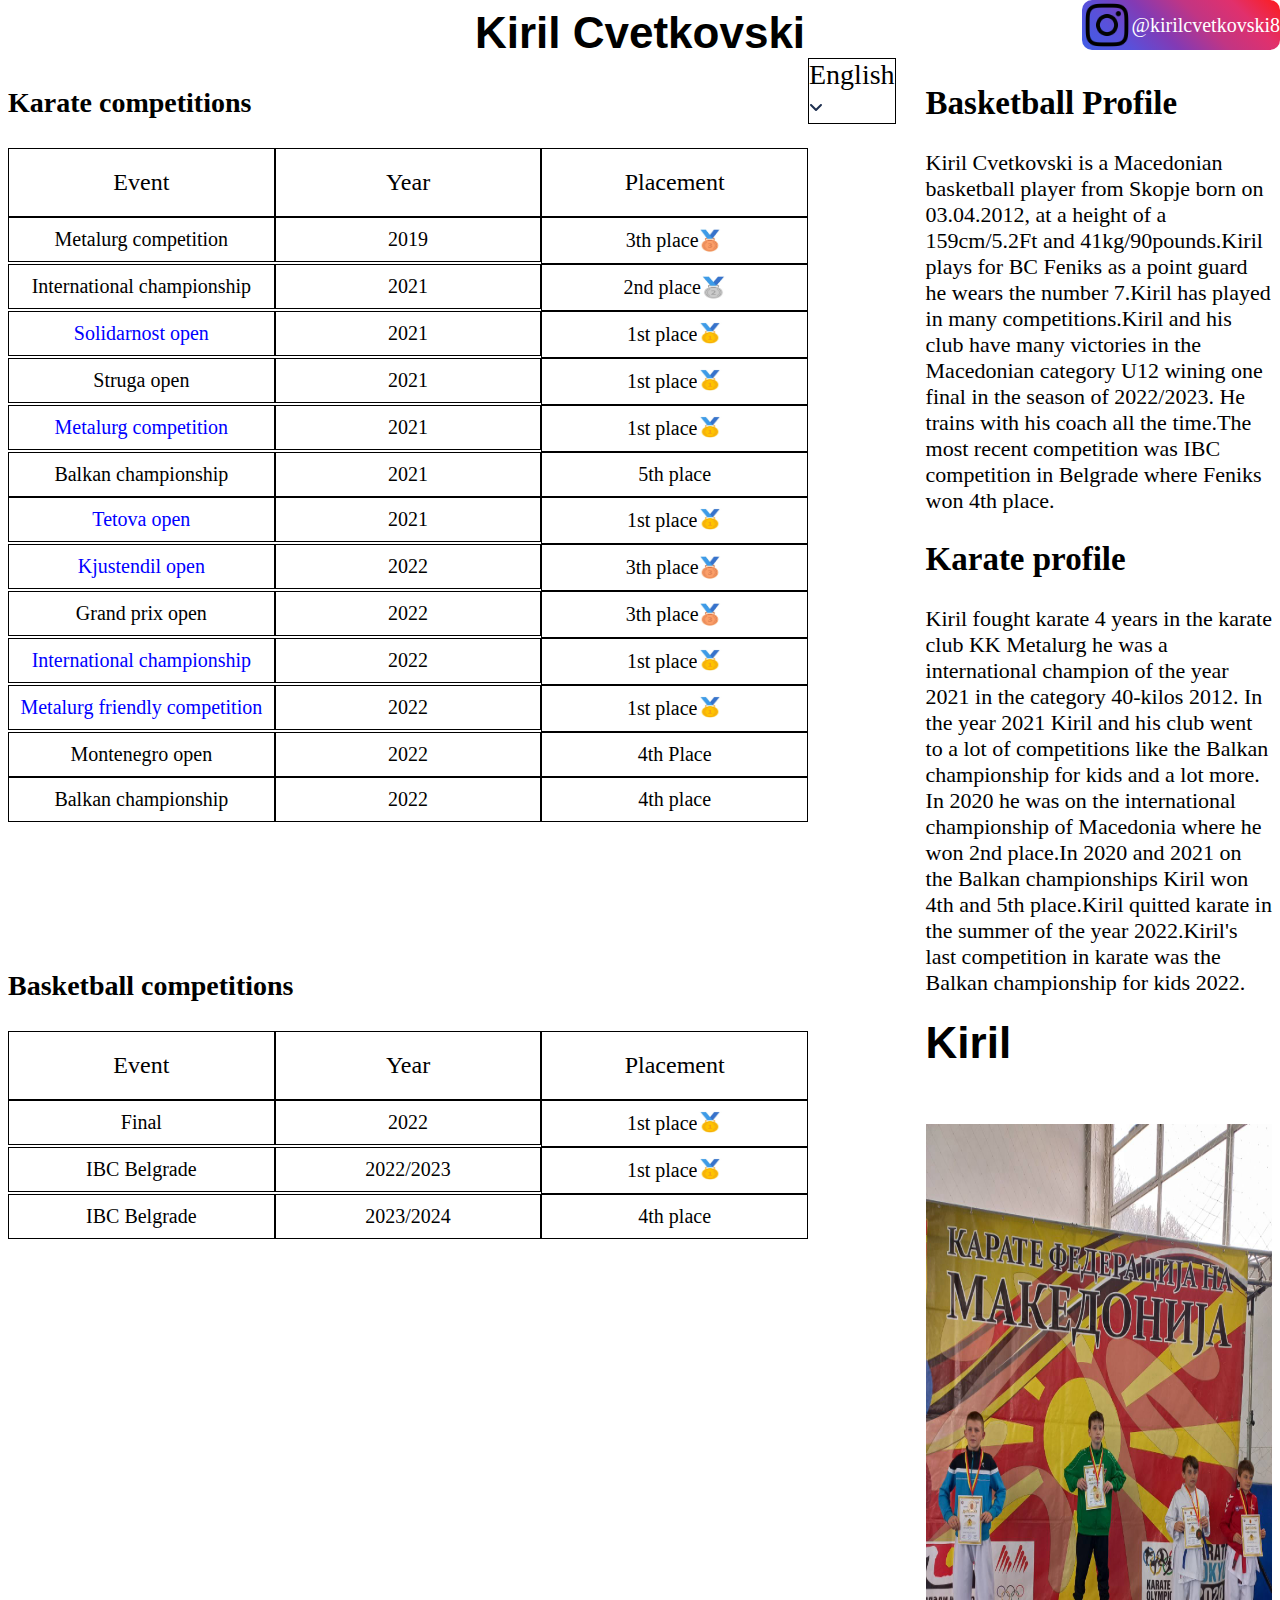
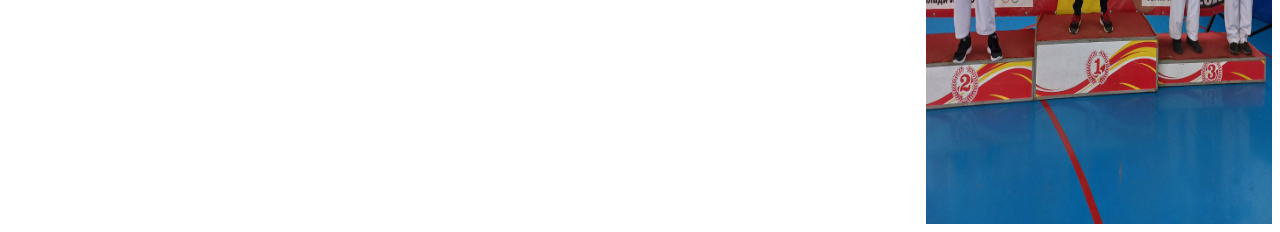
==== english.html @ be21a668 "languages" ====
<!DOCTYPE html>
<html lang="en">
  <head>
    <meta charset="UTF-8" />
    <meta name="viewport" content="width=device-width, initial-scale=1.0" />
    <link rel="stylesheet" href="style.css" />
    <title>Document</title>
  </head>
  <body>
    <div class="name">Kiril Cvetkovski</div>
    <div class="bioImg">
      <div class="tableDiv">
        <div class="awards">Karate competitions</div>
        <table class="theTable">
          <tr>
            <td>Event</td>
            <td>Year</td>
            <td>Placement</td>
          </tr>
          <tr>
            <td>Metalurg competition</td>
            <td>2019</td>
            <td>3th place <img src="./images/medals 3.png" alt="3" /></td>
          </tr>
          <tr>
            <td>International championship</td>
            <td>2021</td>
            <td>2nd place<img src="./images/medals 2.png" alt="3" /></td>
          </tr>
          <tr>
            <td
              onclick="awardPictures(event)"
              style="cursor: pointer; color: blue"
              id="soli"
            >
              Solidarnost open
            </td>
            <td>2021</td>
            <td>1st place<img src="./images/medals 1.png" alt="3" /></td>
          </tr>
          <tr>
            <td>Struga open</td>
            <td>2021</td>
            <td>1st place<img src="./images/medals 1.png" alt="3" /></td>
          </tr>
          <tr>
            <td
              onclick="awardPictures(event)"
              style="cursor: pointer; color: blue"
              id="meta"
            >
              Metalurg competition
            </td>
            <td>2021</td>
            <td>1st place<img src="./images/medals 1.png" alt="3" /></td>
          </tr>
          <tr>
            <td>Balkan championship</td>
            <td>2021</td>
            <td>5th place</td>
          </tr>
          <tr>
            <td
              onclick="awardPictures(event)"
              style="cursor: pointer; color: blue"
              id="teto"
            >
              Tetova open
            </td>
            <td>2021</td>
            <td>1st place<img src="./images/medals 1.png" alt="3" /></td>
          </tr>
          <tr>
            <td
              onclick="awardPictures(event)"
              style="cursor: pointer; color: blue"
              id="kjus"
            >
              Kjustendil open
            </td>
            <td>2022</td>
            <td>3th place<img src="./images/medals 3.png" alt="3" /></td>
          </tr>
          <tr>
            <td>Grand prix open</td>
            <td>2022</td>
            <td>3th place<img src="./images/medals 3.png" alt="3" /></td>
          </tr>
          <tr>
            <td
              onclick="awardPictures(event)"
              style="cursor: pointer; color: blue"
              id="inter"
            >
              International championship
            </td>
            <td>2022</td>
            <td>1st place<img src="./images/medals 1.png" alt="3" /></td>
          </tr>
          <tr>
            <td
              onclick="awardPictures(event)"
              style="cursor: pointer; color: blue"
              id="metaF"
            >
              Metalurg friendly competition
            </td>
            <td>2022</td>
            <td>1st place<img src="./images/medals 1.png" alt="3" /></td>
          </tr>
          <tr>
            <td>Montenegro open</td>
            <td>2022</td>
            <td>4th Place</td>
          </tr>
          <tr>
            <td>Balkan championship</td>
            <td>2022</td>
            <td>4th place</td>
          </tr>
        </table>
        <div class="awards">Basketball competitions</div>
        <table class="theTable">
          <tr>
            <td>Event</td>
            <td>Year</td>
            <td>Placement</td>
          </tr>

          <tr>
            <td>Final</td>
            <td>2022</td>
            <td>1st place<img src="./images/medals 1.png" alt="3" /></td>
          </tr>
          <tr>
            <td>IBC Belgrade</td>
            <td>2022/2023</td>
            <td>1st place<img src="./images/medals 1.png" alt="3" /></td>
          </tr>
          <tr>
            <td>IBC Belgrade</td>
            <td>2023/2024</td>
            <td>4th place</td>
          </tr>
        </table>
      </div>
      <div style="display: flex; flex-direction: column; align-items: center">
        <div
          class="lang"
          onclick="change()"
          id="language"
          style="border: 1px solid black"
        >
          English<img src="/images/angle-down-solid.svg" alt="" />
        </div>
        <div class="subLang" id="sub">
          <div onclick="toLang(event)" id="english">English</div>
          <div onclick="toLang(event)" id="macedonian">Македонски</div>
          <div onclick="toLang(event)" id="french">Français</div>
          <div onclick="toLang(event)" id="german">Deutsch</div>
        </div>
        <div class="instagram" onclick="redirect()">
          <img src="images/instagram.png" alt="inta" />
          <p>@kirilcvetkovski8</p>
        </div>
      </div>
      <div class="bio">
        <h2>Basketball Profile</h2>
        <div>
          Kiril Cvetkovski is a Macedonian basketball player from Skopje born on
          03.04.2012, at a height of a 159cm/5.2Ft and 41kg/90pounds.Kiril plays
          for BC Feniks as a point guard he wears the number 7.Kiril has played
          in many competitions.Kiril and his club have many victories in the
          Macedonian category U12 wining one final in the season of 2022/2023.
          He trains with his coach all the time.The most recent competition was
          IBC competition in Belgrade where Feniks won 4th place.

          <div>
            <h2>Karate profile</h2>
            <p>
              Kiril fought karate 4 years in the karate club KK Metalurg he was
              a international champion of the year 2021 in the category 40-kilos
              2012. In the year 2021 Kiril and his club went to a lot of
              competitions like the Balkan championship for kids and a lot more.
              In 2020 he was on the international championship of Macedonia
              where he won 2nd place.In 2020 and 2021 on the Balkan
              championships Kiril won 4th and 5th place.Kiril quitted karate in
              the summer of the year 2022.Kiril's last competition in karate was
              the Balkan championship for kids 2022.
            </p>
          </div>
        </div>
        <div class="imageName">Kiril</div>
        <div class="img"><img src="images/cigan.jpg" alt="kiril" /></div>
      </div>

      <script src="script.js"></script>
    </div>
  </body>
</html>
---- style.css ----
.name {
  font-size: 44px;
  font-family: "Gill Sans", "Gill Sans MT", Calibri, "Trebuchet MS", sans-serif;
  width: 100%;
  display: flex;
  justify-content: center;
  font-weight: bold;
}
.bioImg {
  display: flex;
  flex-direction: row;
  justify-content: center;
}
.bio {
  font-size: 22px;
  height: 100%;
  width: 600px;
}
.img {
  margin-top: 56px;
  height: 700px;
  width: 100%;
}
.lang {
  position: relative;
  font-size: 28px;
  margin: 0px 30px 120px 0px;
  cursor: pointer;
  border: 1px solid black;
}
.subLang {
  font-size: 22px;
  position: absolute;
  visibility: hidden;
  top: 10%;
  padding: 0px 20px;
  color: blue;
}
.theTable tbody:first-child td {
  border: 1px solid black;
  margin: 0;
  padding: 20px;
  font-size: 24px;
  width: 100%;
  height: 100%;
  display: flex;
  align-items: center;
  justify-content: center;
}
.theTable tbody tr {
  margin: 0;
  padding: 0;
  display: flex;
}
.theTable {
  width: 800px;
  height: 100%;
  display: flex;
  flex-direction: column;
}
.awards {
  height: 200px;
  width: 100%;
  font-size: 28px;
  font-weight: bold;
  display: flex;
  align-items: center;
}
.tableDiv {
  display: flex;
  flex-direction: column;
}
.theTable > tbody > tr:not(:first-child) > td {
  /* Styles for all rows except the first row */
  border: 1px solid black;
  margin: 0;
  padding: 10px;
  font-size: 20px;
  width: 100%;
  height: 100%;
  display: flex;
  align-items: center;
  justify-content: center;
}
.theTable img {
  width: 25px;
  height: 25px;
}
.subLang div {
  border: 1px solid black;
  cursor: pointer;
}
.img img {
  height: 100%;
  width: 100%;
}
.imageName {
  font-size: 44px;
  font-family: "Gill Sans", "Gill Sans MT", Calibri, "Trebuchet MS", sans-serif;
  width: 100%;

  font-weight: bold;
}
.instagram img {
  width: 50px;
  height: 50px;
}
.instagram p {
  display: flex;
  justify-content: center;
  align-items: center;
  font-size: 20px;
  margin: 0;
  color: white;
}
.instagram {
  cursor: pointer;
  position: absolute;
  border-radius: 10px;
  background: linear-gradient(
    45deg,
    #405de6,
    #5851db,
    #833ab4,
    #c13584,
    #e1306c,
    #fd1d1d
  );
  top: 0;
  right: 0;
  display: flex;
}
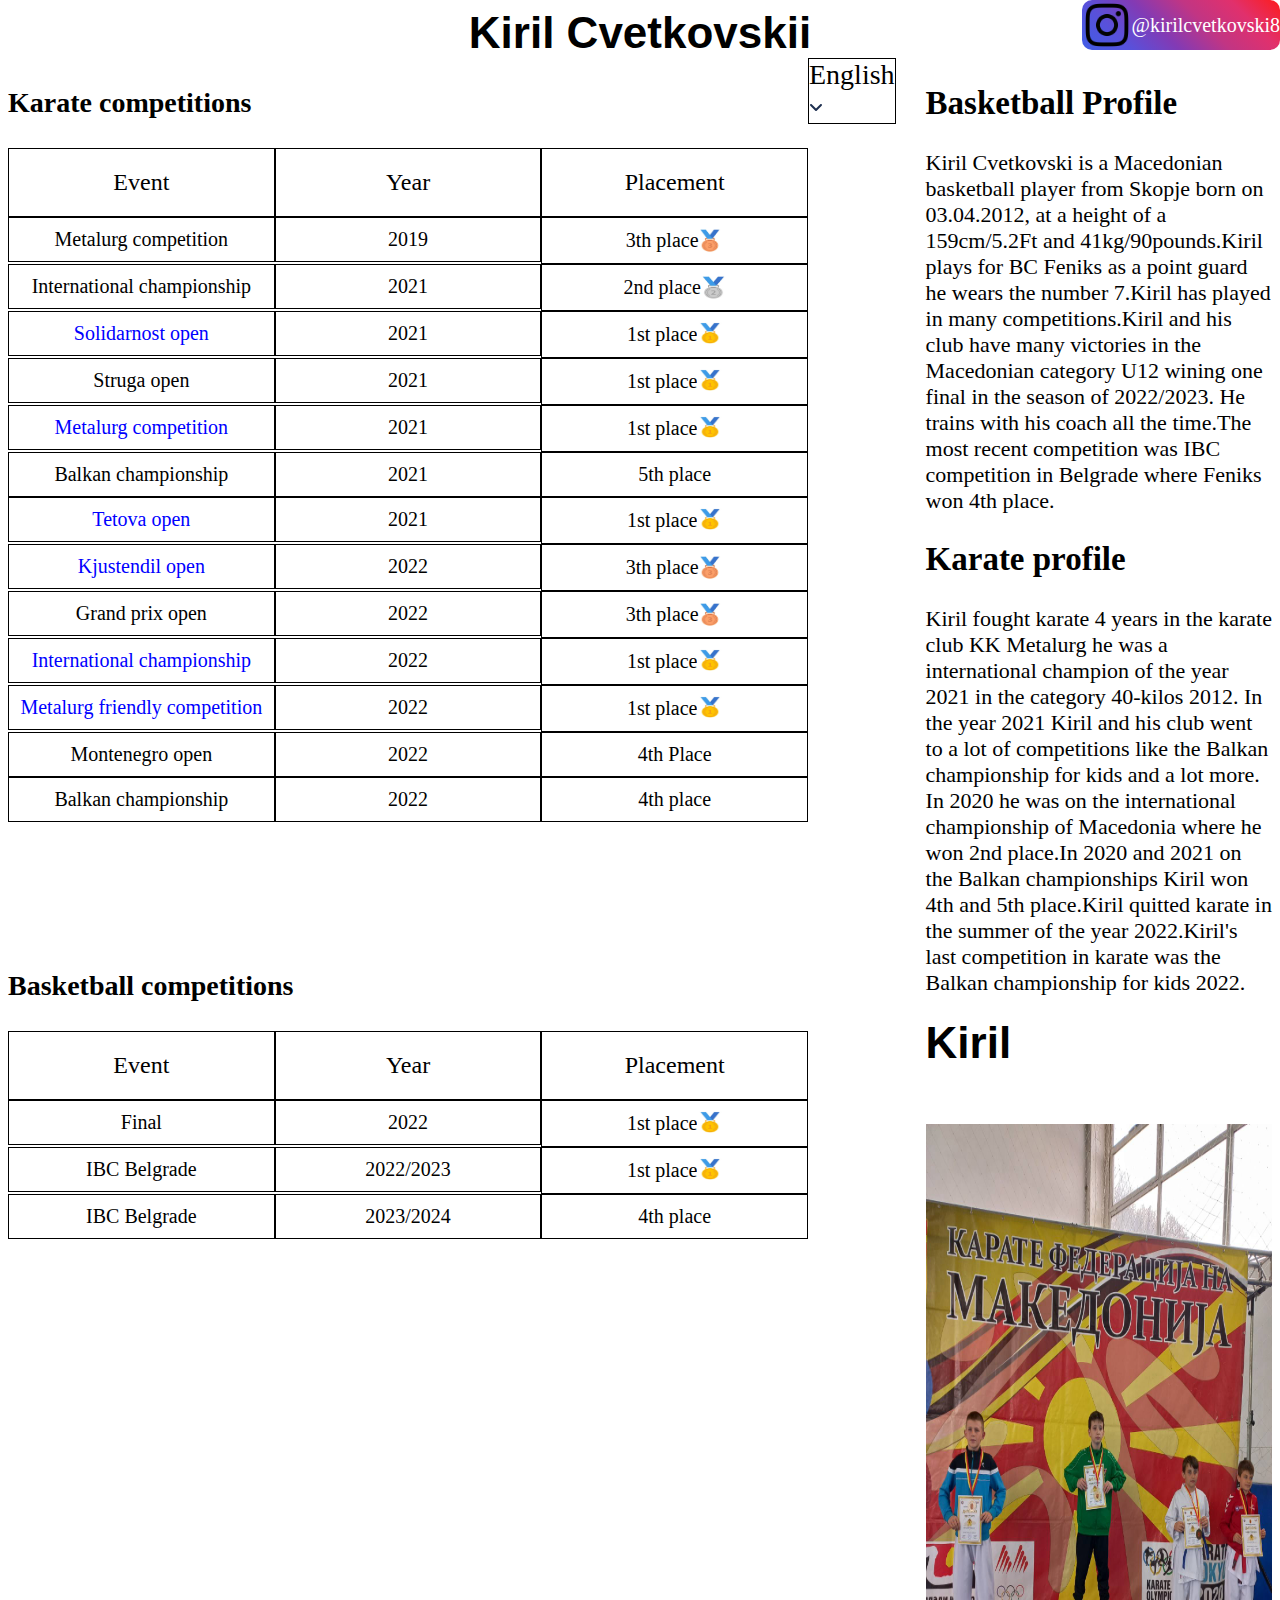
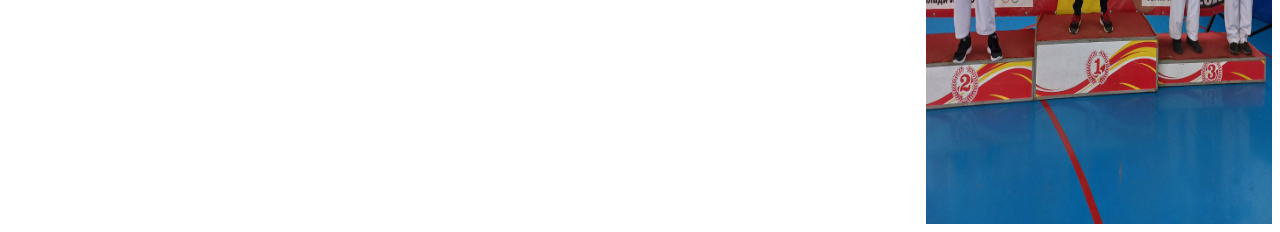
==== commit 9277083c: "yes" ====
--- a/english.html
+++ b/english.html
@@ -7,7 +7,7 @@
     <title>Document</title>
   </head>
   <body>
-    <div class="name">Kiril Cvetkovski</div>
+    <div class="name">Kiril Cvetkovskii</div>
     <div class="bioImg">
       <div class="tableDiv">
         <div class="awards">Karate competitions</div>
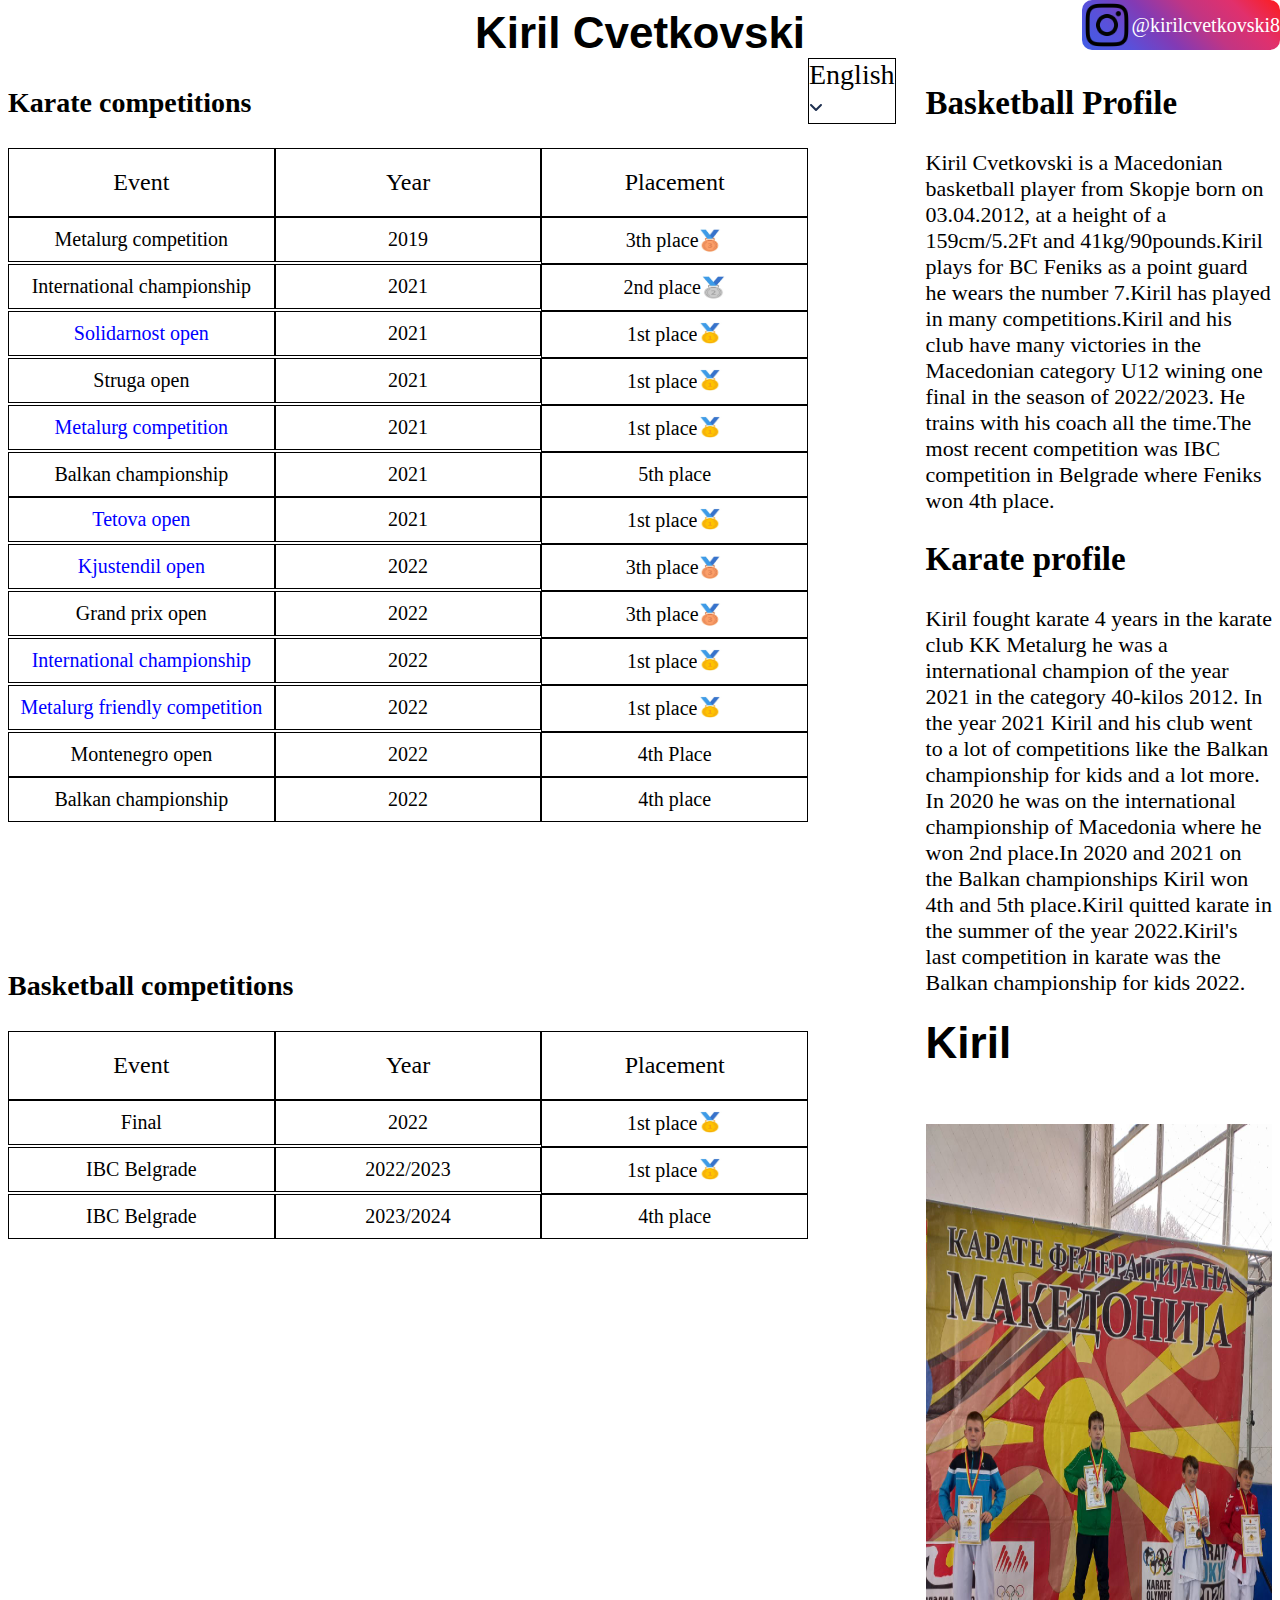
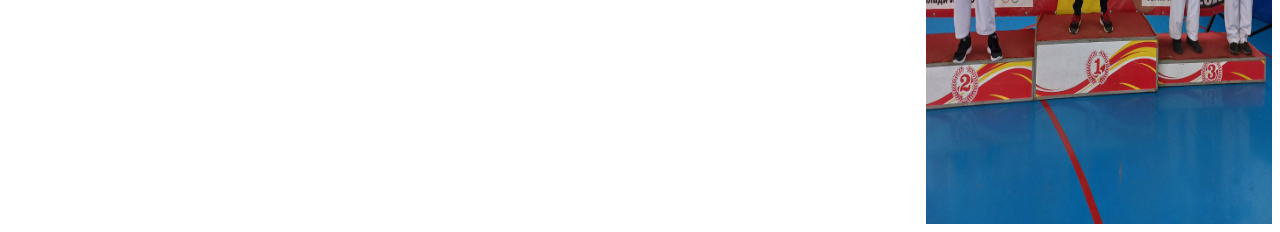
==== commit 68a988e8: "changed" ====
--- a/english.html
+++ b/english.html
@@ -7,7 +7,7 @@
     <title>Document</title>
   </head>
   <body>
-    <div class="name">Kiril Cvetkovskii</div>
+    <div class="name">Kiril Cvetkovski</div>
     <div class="bioImg">
       <div class="tableDiv">
         <div class="awards">Karate competitions</div>
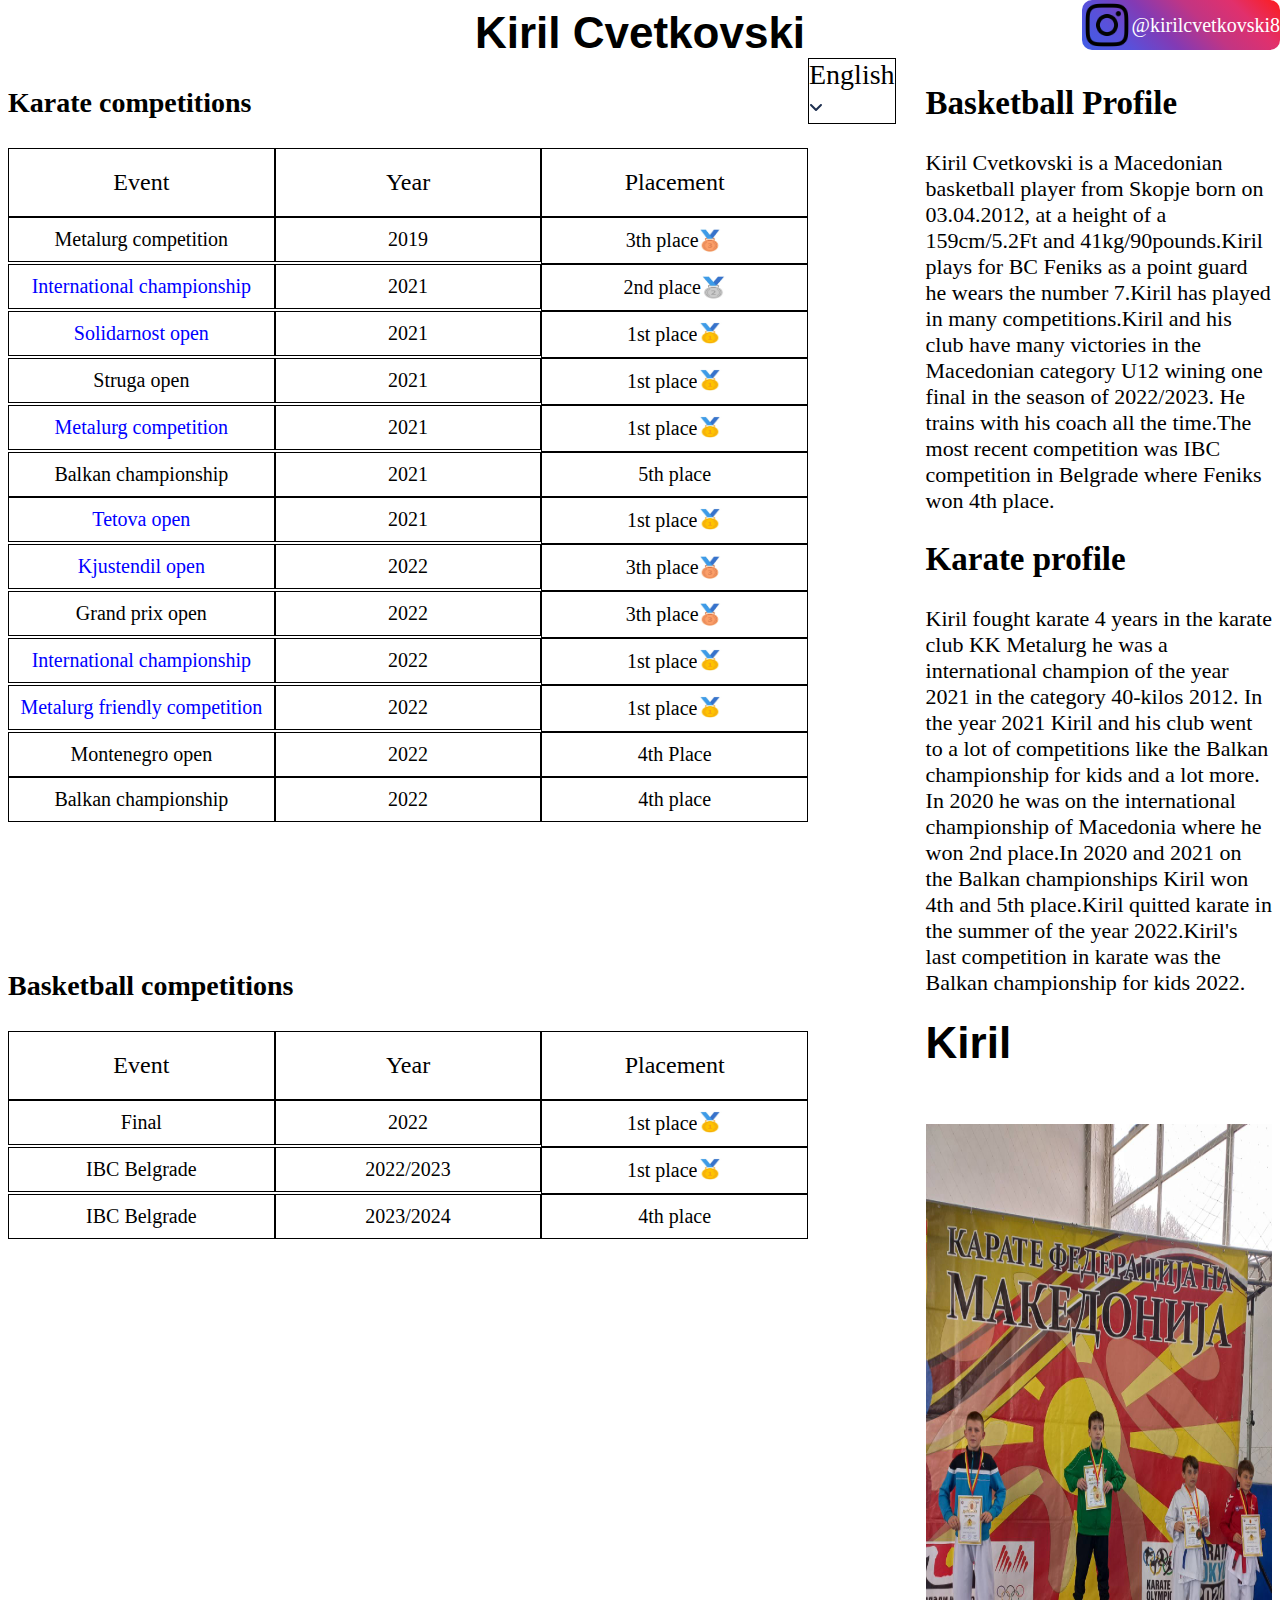
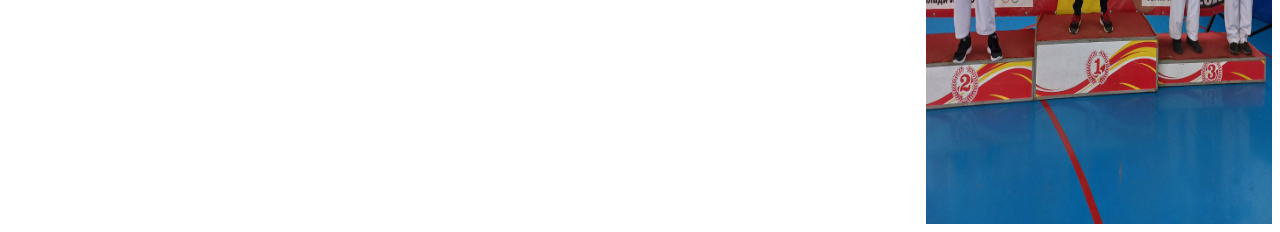
==== commit c30f21df: "kikogromp" ====
--- a/english.html
+++ b/english.html
@@ -23,7 +23,13 @@
             <td>3th place <img src="./images/medals 3.png" alt="3" /></td>
           </tr>
           <tr>
-            <td>International championship</td>
+            <td
+              onclick="awardPictures(event)"
+              style="cursor: pointer; color: blue"
+              id="balkan"
+            >
+              International championship
+            </td>
             <td>2021</td>
             <td>2nd place<img src="./images/medals 2.png" alt="3" /></td>
           </tr>
